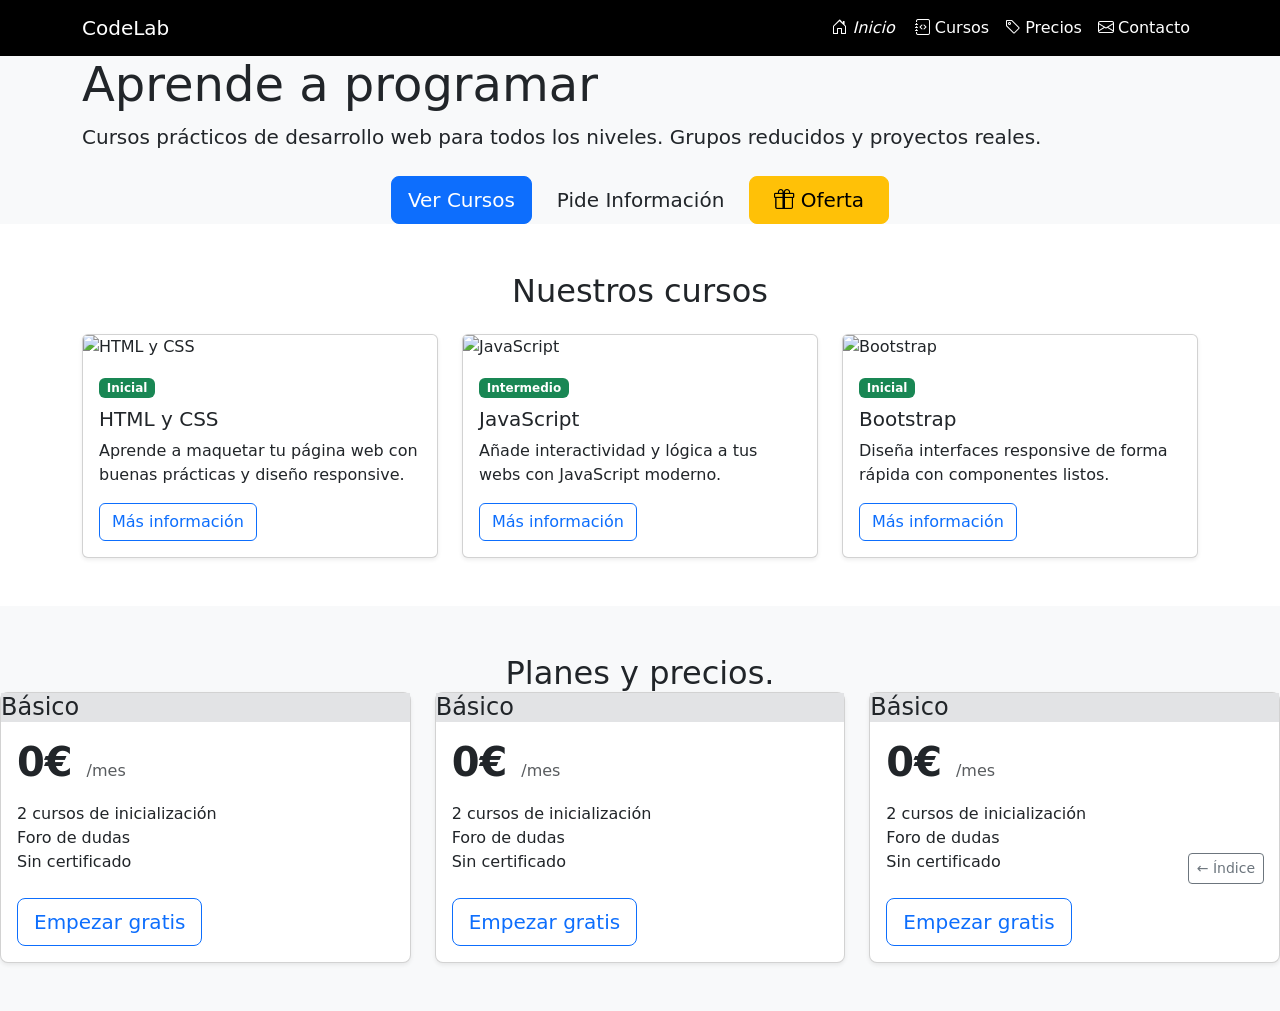
==== ej04-08-codelab-academia/index.html @ d97ff9e4 "He realizado cambios en el apartado de tabla de precios" ====
<!doctype html>
<html lang="es">
<head>
  <meta charset="utf-8">
  <meta name="viewport" content="width=device-width, initial-scale=1">
  <title>CodeLab Academia</title>

  <!-- CSS de Bootstrap 5.3.8 (CDN) -->
  <link rel="stylesheet"
        href="https://cdn.jsdelivr.net/npm/bootstrap@5.3.8/dist/css/bootstrap.min.css">

  <!-- Ej. 8: añade aquí el <link> a Bootstrap Icons -->
   <link rel="stylesheet" href="https://cdn.jsdelivr.net/npm/bootstrap-icons@1.13.2/font/bootstrap-icons.min.css">
</head>
<body>

  <!-- ============================================================
       PROYECTO CodeLab Academia · Ejercicios 4 a 8
       Este archivo se completa poco a poco: en cada ejercicio
       añadimos una sección nueva en su hueco.
       ============================================================ -->



  <!-- ===== EJ. 4 · NAVBAR =====
       Barra de navegación oscura y fija (sticky-top) con menú hamburguesa.
       Enlaces: Inicio · Cursos (#cursos) · Precios (#precios) · Contacto (#contacto)
       Ej. 8: añade iconos a los enlaces (bi bi-house-door, bi bi-journal-code...) -->
     <nav class="navbar navbar-expand-lg bg-black sticky-top" data-bs-theme="dark">
          <div class="container">
               <a class="navbar-brand" href="#">CodeLab</a>

               <button class="navbar-toggler" type="button" data-bs-toggle="collapse" data-bs-target="#menu" aria-controls="menu" aria-expanded="false" aria-label="Abrir Menu">
                    <span class="navbar-toggler-icon"></span>
               </button>

               <div class="collapse navbar-collapse" id="menu">
                    <ul class="navbar-nav ms-auto">
                         <li class="nav-item">
                              <a class="nav-link active" href="#"><i class="bi bi-house-door me-1"> Inicio</i></a>
                         </li>
                         <li class="nav-item">
                              <a class="nav-link active" href="#cursos"> <i class="bi bi-journal-code me-1"></i>Cursos</a>
                         </li>
                         <li class="nav-item">
                              <a class="nav-link active" href="#precios"> <i class=" bi bi-tag me-1"></i>Precios</a>
                         </li>

                          <li class="nav-item">
                              <a class="nav-link active" href="#contacto"><i class="bi bi-envelope me-1"></i>Contacto</a>
                         </li>
                    </ul>
               </div>
          </div>
     </nav>


  <!-- ===== EJ. 4 · PORTADA (HERO) =====
       <header> con título display-5, texto lead y botones "Ver cursos" y "Pide información".
       Ej. 8: añade un tercer botón "Oferta" que abra el modal -->
       <header class="bg-body-tertiary">
          <div class="container pay-5">
          
               <h1 class="display-5"> Aprende a programar</h1>
               <p class="lead col.lg-8 mx-auto mb-4">
                    Cursos prácticos de desarrollo web para todos los niveles. 
                    Grupos reducidos y proyectos reales.
               </p>
                    <div class="d-grid gap-2 d-sm-flex justify-content-center">
                    <a href="#" class="btn btn-primary btn-lg" role="button" aria-disabled="true"> Ver Cursos </a>
                    <a href="#" class="btn btn-secundary btn-lg" role="button" aria-disabled="true"> Pide Información</a>

                    <button type="button" class="btn btn-warning btn-lg px-4" data-bs-target="#modalOferta">
                         <i class="bi bi-gift">
                         </i> Oferta
                    </button>
                    </div>
               </div>        
       </header>


  <!-- ===== EJ. 5 · CATÁLOGO DE CURSOS (CARDS) =====
       <section id="cursos"> con 3 tarjetas: HTML y CSS · JavaScript · Bootstrap
       Imágenes de prueba: https://picsum.photos/seed/html/600/350 -->

    <section id="cursos" class="py-5">
  <div class="container">
    <h2 class="text-center mb-4">Nuestros cursos</h2>

    <div class="row row-cols-1 row-cols-md-2 row-cols-lg-3 g-4">

      <!-- CARD 1 -->
      <div class="col">
        <div class="card h-100 shadow-sm">
          <img class="card-img-top" src="https://picsum.photos/seed/html/600/350" alt="HTML y CSS">
          <div class="card-body">
            <span class="badge text-bg-success">Inicial</span>
            <h5 class="card-title mt-2">HTML y CSS</h5>
            <p class="card-text">Aprende a maquetar tu página web con buenas prácticas y diseño responsive.</p>
            <a href="#" class="btn btn-outline-primary">Más información</a>
          </div>
        </div>
      </div>

      <!-- CARD 2 -->
      <div class="col">
        <div class="card h-100 shadow-sm">
          <img class="card-img-top" src="https://picsum.photos/seed/js/600/350" alt="JavaScript">
          <div class="card-body">
            <span class="badge text-bg-success">Intermedio</span>
            <h5 class="card-title mt-2">JavaScript</h5>
            <p class="card-text">Añade interactividad y lógica a tus webs con JavaScript moderno.</p>
            <a href="#" class="btn btn-outline-primary">Más información</a>
          </div>
        </div>
      </div>

      <!-- CARD 3 -->
      <div class="col">
        <div class="card h-100 shadow-sm">
          <img class="card-img-top" src="https://picsum.photos/seed/bootstrap/600/350" alt="Bootstrap">
          <div class="card-body">
            <span class="badge text-bg-success">Inicial</span>
            <h5 class="card-title mt-2">Bootstrap</h5>
            <p class="card-text">Diseña interfaces responsive de forma rápida con componentes listos.</p>
            <a href="#" class="btn btn-outline-primary">Más información</a>
          </div>
        </div>
      </div>

    </div>
  </div>
</section>




  <!-- ===== EJ. 6 · TABLA DE PRECIOS =====
       <section id="precios"> con 3 planes: Básico (0 €) · Pro destacado (19 €) · Premium (39 €) -->
     <section ID="precios" class="py-5 bg-body-tertiary">
          <div class="text-container">
               <h2 class="text-center mb-4"> 
                    Planes y precios.

               </h2>
               
               <div class="row row-cols-1 row-cols-md-3 g-4 text-center">

               </div>
               <class class="row">
                    <!--CARD 1-->
                    <div class="col">
                         <div class="card h-100 shadow-sm rounded-3 ">
                              <div class="car-header">
                                   <h4 class="my-0 fw-normal bg-secondary-subtle">Básico</h4>
                              </div>

                              <div class="card-body">
                                   <p class="display display-6 fw-bold">0€
                                    <small class="fs-6 text-body-secondary fw-light">
                                        /mes
                                    </small>

                                   </p>
                                   <ul class="list-unstyled mt-3 mb-4">
                                        <li>2 cursos de inicialización</li>
                                        <li>Foro de dudas</li>
                                        <li> Sin certificado </li>
                                   </ul>
                                   
                                   <a href="#contacto" class=" btn btn-lg btn-outline-primary mt">Empezar gratis</a>
                              </div>
                         </div>
                    </div>


                    <!--CARD 2-->
                     <div class="col">
                         <div class="card h-100 shadow-sm rounded-3 ">
                              <div class="car-header">
                                   <h4 class="my-0 fw-normal bg-secondary-subtle">Básico</h4>
                              </div>

                              <div class="card-body">
                                   <p class="display display-6 fw-bold">0€
                                    <small class="fs-6 text-body-secondary fw-light">
                                        /mes
                                    </small>

                                   </p>
                                   <ul class="list-unstyled mt-3 mb-4">
                                        <li>2 cursos de inicialización</li>
                                        <li>Foro de dudas</li>
                                        <li> Sin certificado </li>
                                   </ul>
                                   
                                   <a href="#contacto" class=" btn btn-lg btn-outline-primary mt">Empezar gratis</a>
                              </div>
                         </div>
                    </div>


                    <!--CARD 3-->
                     <div class="col">
                         <div class="card h-100 shadow-sm rounded-3 ">
                              <div class="car-header">
                                   <h4 class="my-0 fw-normal bg-secondary-subtle">Básico</h4>
                              </div>

                              <div class="card-body">
                                   <p class="display display-6 fw-bold">0€
                                    <small class="fs-6 text-body-secondary fw-light">
                                        /mes
                                    </small>

                                   </p>
                                   <ul class="list-unstyled mt-3 mb-4">
                                        <li>2 cursos de inicialización</li>
                                        <li>Foro de dudas</li>
                                        <li> Sin certificado </li>
                                   </ul>
                                   
                                   <a href="#contacto" class=" btn btn-lg btn-outline-primary mt">Empezar gratis</a>
                              </div>
                         </div>
                    </div>

               </class>
               </div>
          </div>
     </section>

  <!-- ===== EJ. 7 · FORMULARIO DE CONTACTO =====
       <section id="contacto">: nombre, email, curso (select), mensaje, checkbox y botón Enviar -->


  <!-- ===== EJ. 8 · VENTANA MODAL =====
       Modal con id="modalOferta" -->


  <!-- ===== EJ. 8 · FOOTER CON ICONOS ===== -->


  <!-- Botón para volver al índice del proyecto (puedes dejarlo) -->
  <a href="../index.html" class="btn btn-sm btn-outline-secondary position-fixed bottom-0 end-0 m-3 z-3">← Índice</a>

  <!-- JS de Bootstrap (incluye Popper). Siempre al final del body -->
  <script src="https://cdn.jsdelivr.net/npm/bootstrap@5.3.8/dist/js/bootstrap.bundle.min.js"></script>

  <!-- Ej. 7: añade aquí el <script> de validación del formulario -->
</body>
</html>
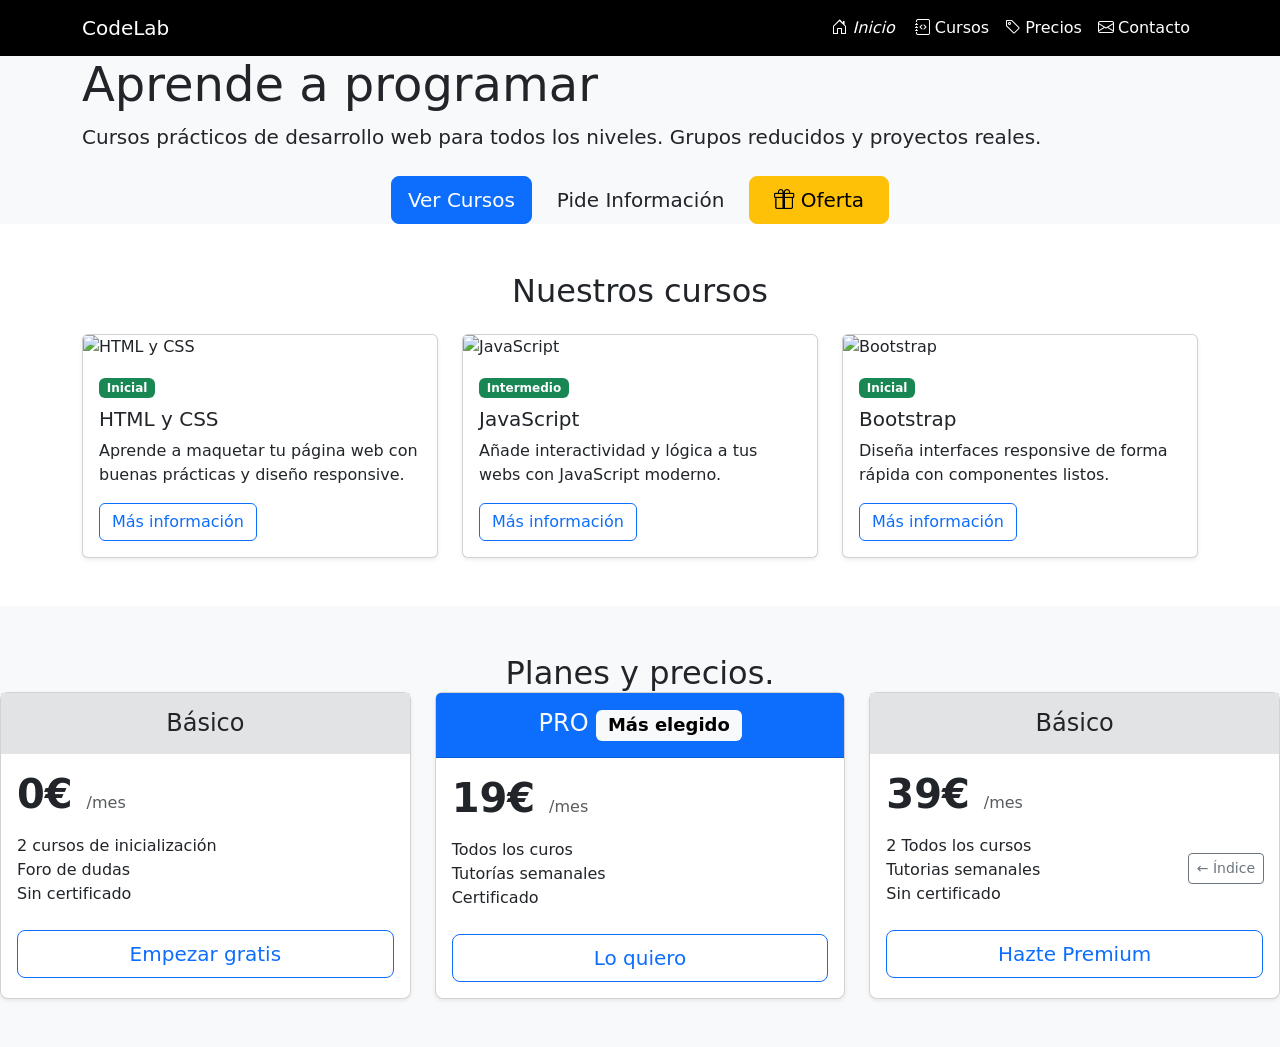
==== commit fc4040fd: "He realizado cambios en el apartado de tabla y precios" ====
--- a/ej04-08-codelab-academia/index.html
+++ b/ej04-08-codelab-academia/index.html
@@ -151,8 +151,8 @@
                     <!--CARD 1-->
                     <div class="col">
                          <div class="card h-100 shadow-sm rounded-3 ">
-                              <div class="car-header">
-                                   <h4 class="my-0 fw-normal bg-secondary-subtle">Básico</h4>
+                              <div class="car-header py-3  bg-secondary-subtle">
+                                   <h4 class="my-0 fw-normal bg-secondary-subtle text-center">Básico</h4>
                               </div>
 
                               <div class="card-body">
@@ -168,7 +168,7 @@
                                         <li> Sin certificado </li>
                                    </ul>
                                    
-                                   <a href="#contacto" class=" btn btn-lg btn-outline-primary mt">Empezar gratis</a>
+                                   <a href="#contacto" class=" w-100 btn btn-lg btn-outline-primary mt">Empezar gratis</a>
                               </div>
                          </div>
                     </div>
@@ -177,50 +177,52 @@
                     <!--CARD 2-->
                      <div class="col">
                          <div class="card h-100 shadow-sm rounded-3 ">
-                              <div class="car-header">
-                                   <h4 class="my-0 fw-normal bg-secondary-subtle">Básico</h4>
+                              <div class="card-header py-3 bg-primary">
+                                   <h3 class="my-0 fw-normal h4 text-light text-center">PRO
+                                    <span class="badge text-bg-light"> Más elegido</span>
+                                   </h3>
                               </div>
 
                               <div class="card-body">
-                                   <p class="display display-6 fw-bold">0€
+                                   <p class="display display-6 fw-bold">19€
                                     <small class="fs-6 text-body-secondary fw-light">
                                         /mes
                                     </small>
 
                                    </p>
                                    <ul class="list-unstyled mt-3 mb-4">
-                                        <li>2 cursos de inicialización</li>
-                                        <li>Foro de dudas</li>
+                                        <li>Todos los curos </li>
+                                        <li>Tutorías semanales </li>
+                                        <li> Certificado </li>
+                                   </ul>
+                                   
+                                   <a href="#contacto" class="w-100  btn btn-lg btn-outline-primary mt">Lo quiero</a>
+                              </div>
+                         </div>
+                    </div>
+
+
+                    <!--CARD 3-->
+                     <div class="col">
+                         <div class="card h-100 shadow-sm rounded-3 ">
+                              <div class="car-header py-3 bg-secondary-subtle">
+                                   <h4 class="my-0 fw-normal bg-secondary-subtle text-center">Básico</h4>
+                              </div>
+
+                              <div class="card-body">
+                                   <p class="display display-6 fw-bold">39€
+                                    <small class="fs-6 text-body-secondary fw-light">
+                                        /mes
+                                    </small>
+
+                                   </p>
+                                   <ul class="list-unstyled mt-3 mb-4">
+                                        <li>2 Todos los cursos</li>
+                                        <li>Tutorias semanales </li>
                                         <li> Sin certificado </li>
                                    </ul>
                                    
-                                   <a href="#contacto" class=" btn btn-lg btn-outline-primary mt">Empezar gratis</a>
-                              </div>
-                         </div>
-                    </div>
-
-
-                    <!--CARD 3-->
-                     <div class="col">
-                         <div class="card h-100 shadow-sm rounded-3 ">
-                              <div class="car-header">
-                                   <h4 class="my-0 fw-normal bg-secondary-subtle">Básico</h4>
-                              </div>
-
-                              <div class="card-body">
-                                   <p class="display display-6 fw-bold">0€
-                                    <small class="fs-6 text-body-secondary fw-light">
-                                        /mes
-                                    </small>
-
-                                   </p>
-                                   <ul class="list-unstyled mt-3 mb-4">
-                                        <li>2 cursos de inicialización</li>
-                                        <li>Foro de dudas</li>
-                                        <li> Sin certificado </li>
-                                   </ul>
-                                   
-                                   <a href="#contacto" class=" btn btn-lg btn-outline-primary mt">Empezar gratis</a>
+                                   <a href="#contacto" class=" w-100 btn btn-lg btn-outline-primary mt">Hazte Premium</a>
                               </div>
                          </div>
                     </div>
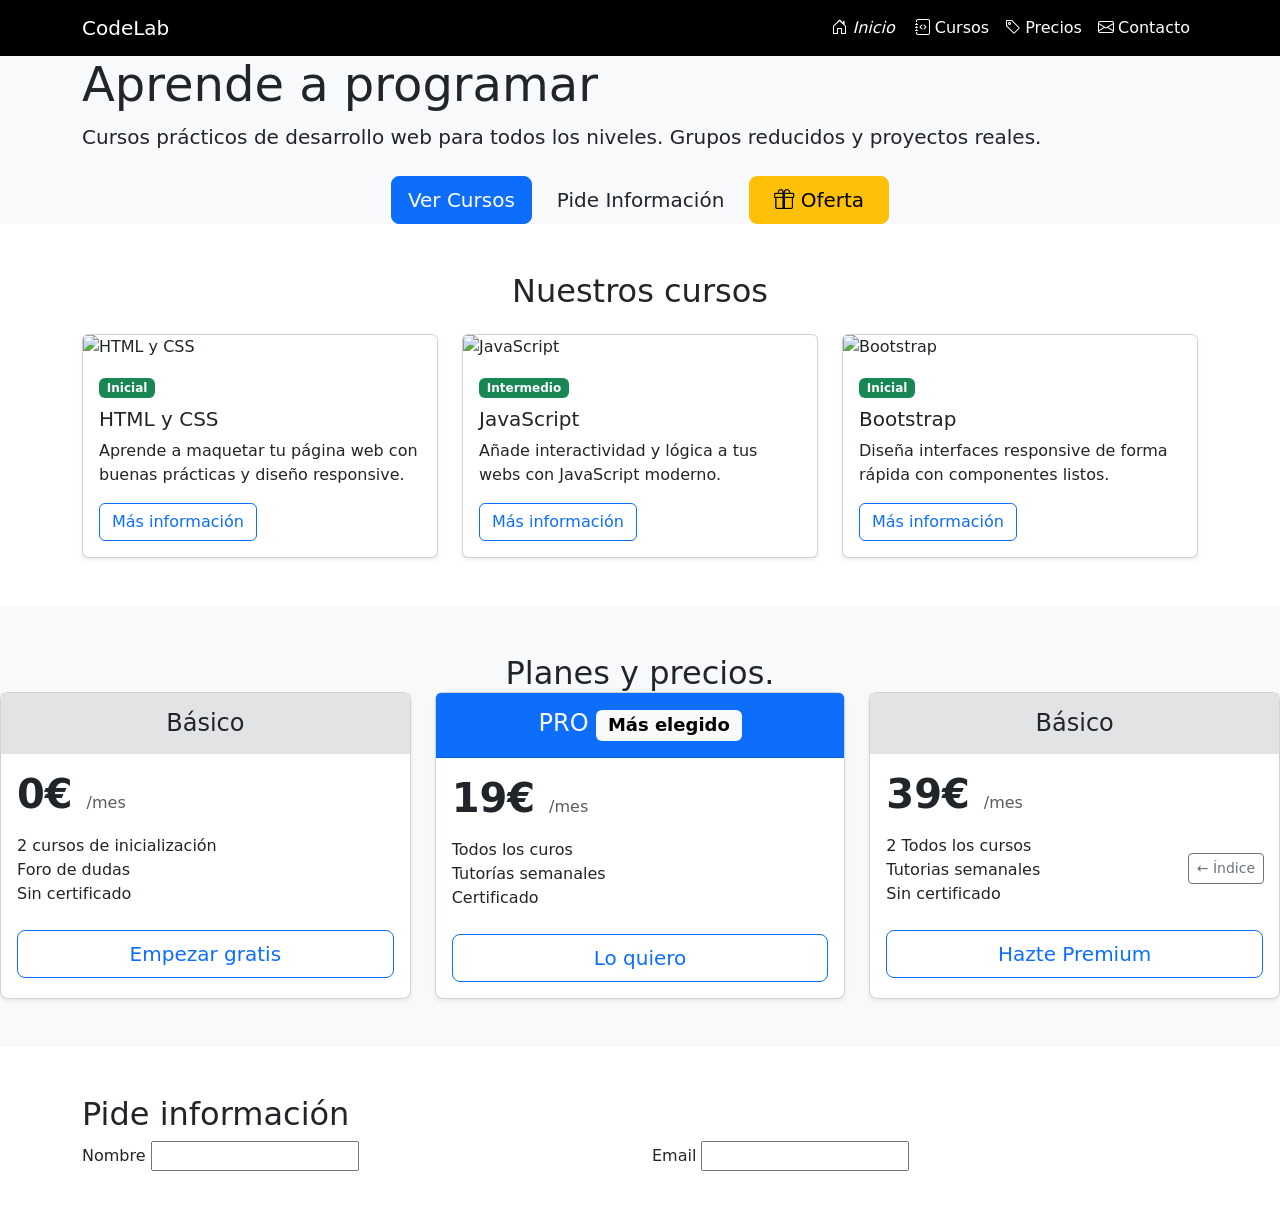
==== commit ddb9df29: "He realizado el camibo en el apartado 7 de formulario" ====
--- a/ej04-08-codelab-academia/index.html
+++ b/ej04-08-codelab-academia/index.html
@@ -234,7 +234,30 @@
 
   <!-- ===== EJ. 7 · FORMULARIO DE CONTACTO =====
        <section id="contacto">: nombre, email, curso (select), mensaje, checkbox y botón Enviar -->
-
+          <section id="contacto" class="py-5">
+               <div class ="container">
+                    <div class="row justify-content-center">
+                         <div class="col">
+                              <h2 class="mb-2">Pide información</h2>
+                              <from class="row">
+                                   <!--Escribe tu nombre-->
+                                   <div class="col-md-6">
+                                        <label for="nombre" class="from-label">Nombre</label> 
+                                        <input type="text" class="from-control" id="nombre" required>
+                                        <div class="invalid-feedback"> Escribe tu nombre</div>
+                                   </div>
+
+                                   <!--email-->
+                                   <div class="col-md-6">
+                                        <label for="email" class="from-label">Email</label> 
+                                        <input type="text" class="from-control" id="nombre" required>
+                                        <div class="invalid-feedback"> Escribe tu nombre</div>
+                                   </div>
+                              </from>
+                         </div>
+                    </div>
+               </div>
+          </section>
 
   <!-- ===== EJ. 8 · VENTANA MODAL =====
        Modal con id="modalOferta" -->
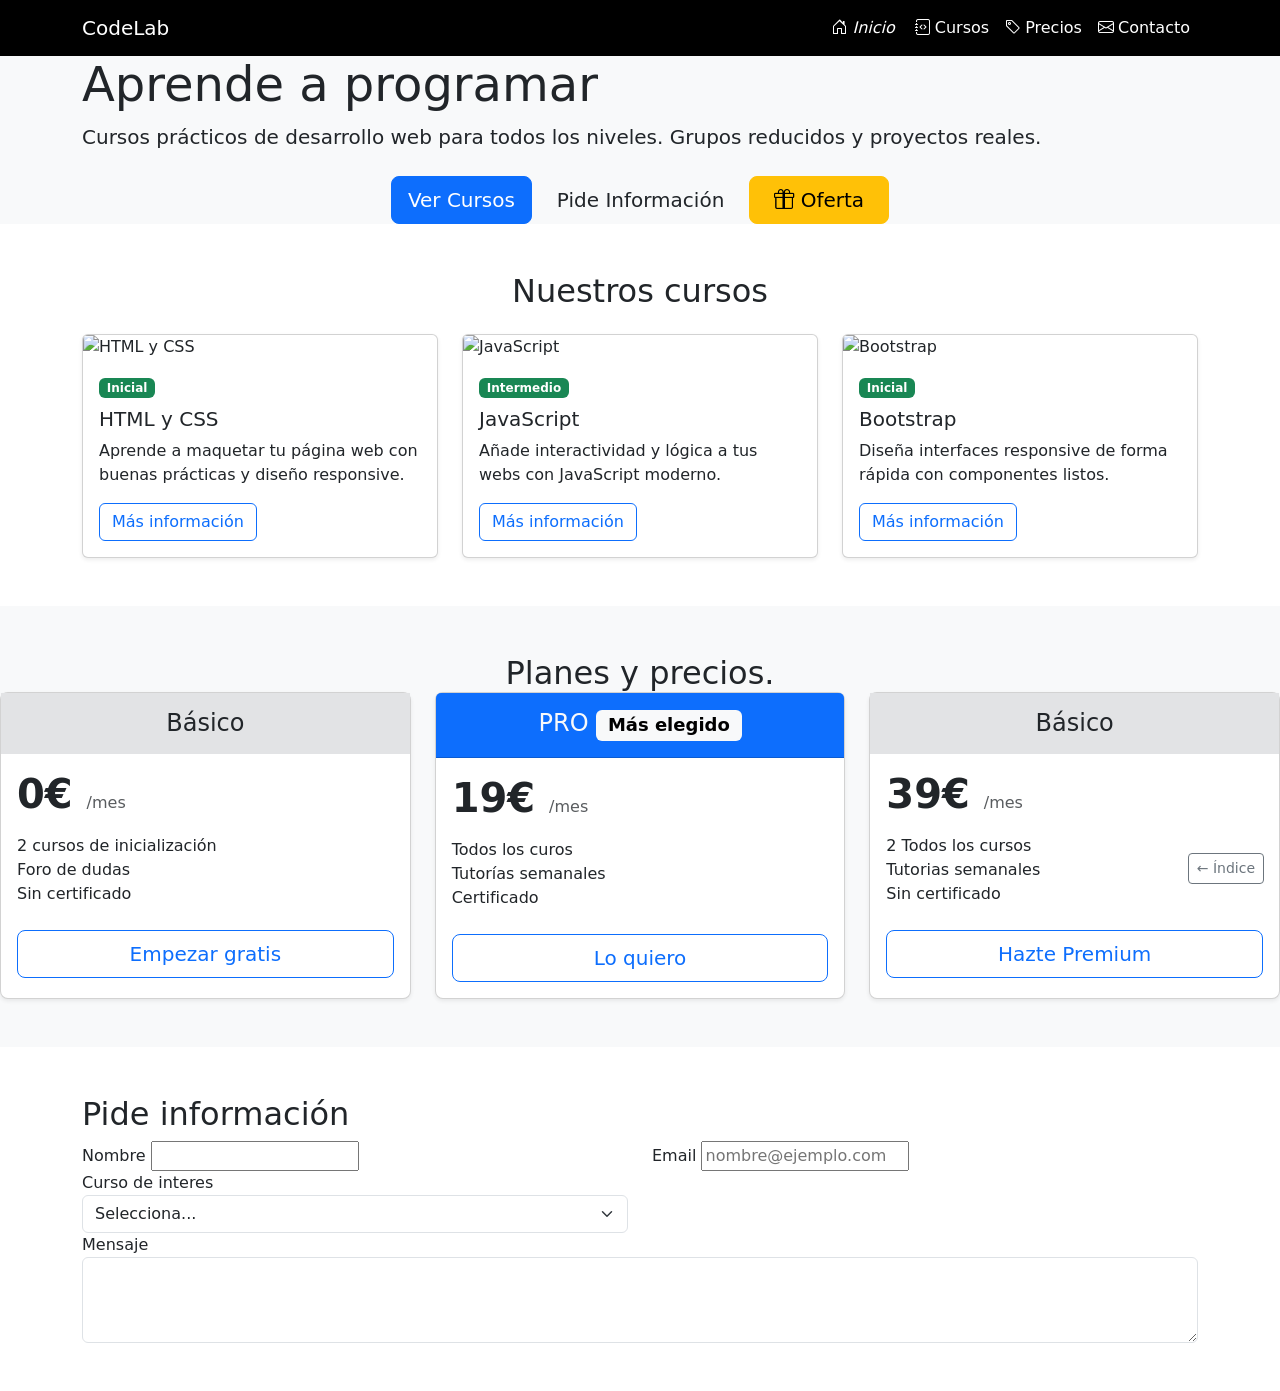
==== commit ba4e5d3b: "He realizado cambios en el apartado 7" ====
--- a/ej04-08-codelab-academia/index.html
+++ b/ej04-08-codelab-academia/index.html
@@ -250,7 +250,28 @@
                                    <!--email-->
                                    <div class="col-md-6">
                                         <label for="email" class="from-label">Email</label> 
-                                        <input type="text" class="from-control" id="nombre" required>
+                                        <input type="email" class="from-control" id="email" placeholder="nombre@ejemplo.com" required>
+                                        <div class="invalid-feedback"> Escribe un email valido </div>
+                                   </div>
+
+                                   <!--curso-->
+                                   <div class="col-md-6">
+                                        <label for="curso" class="from-label">Curso de interes </label>
+                                        <select class="form-select" id="curso" required>
+                                             <option selected disabled value="">Selecciona...</option>
+                                             <option>HTML + CSS</option>
+                                             <option> JavaScript </option>
+                                             <option> Boostrap 5</option>
+                                             <option>Angular</option>
+                                        </select>
+
+                                        <div class="invalid-feedback"> Seleccione su Curso</div>
+                                   </div>
+
+                                   <!--Mensaje-->
+                                   <div class="col12">
+                                        <label for="mensaje" class="from-label">Mensaje</label> 
+                                         <textarea class="form-control" id="mensaje" rows="3"></textarea>
                                         <div class="invalid-feedback"> Escribe tu nombre</div>
                                    </div>
                               </from>
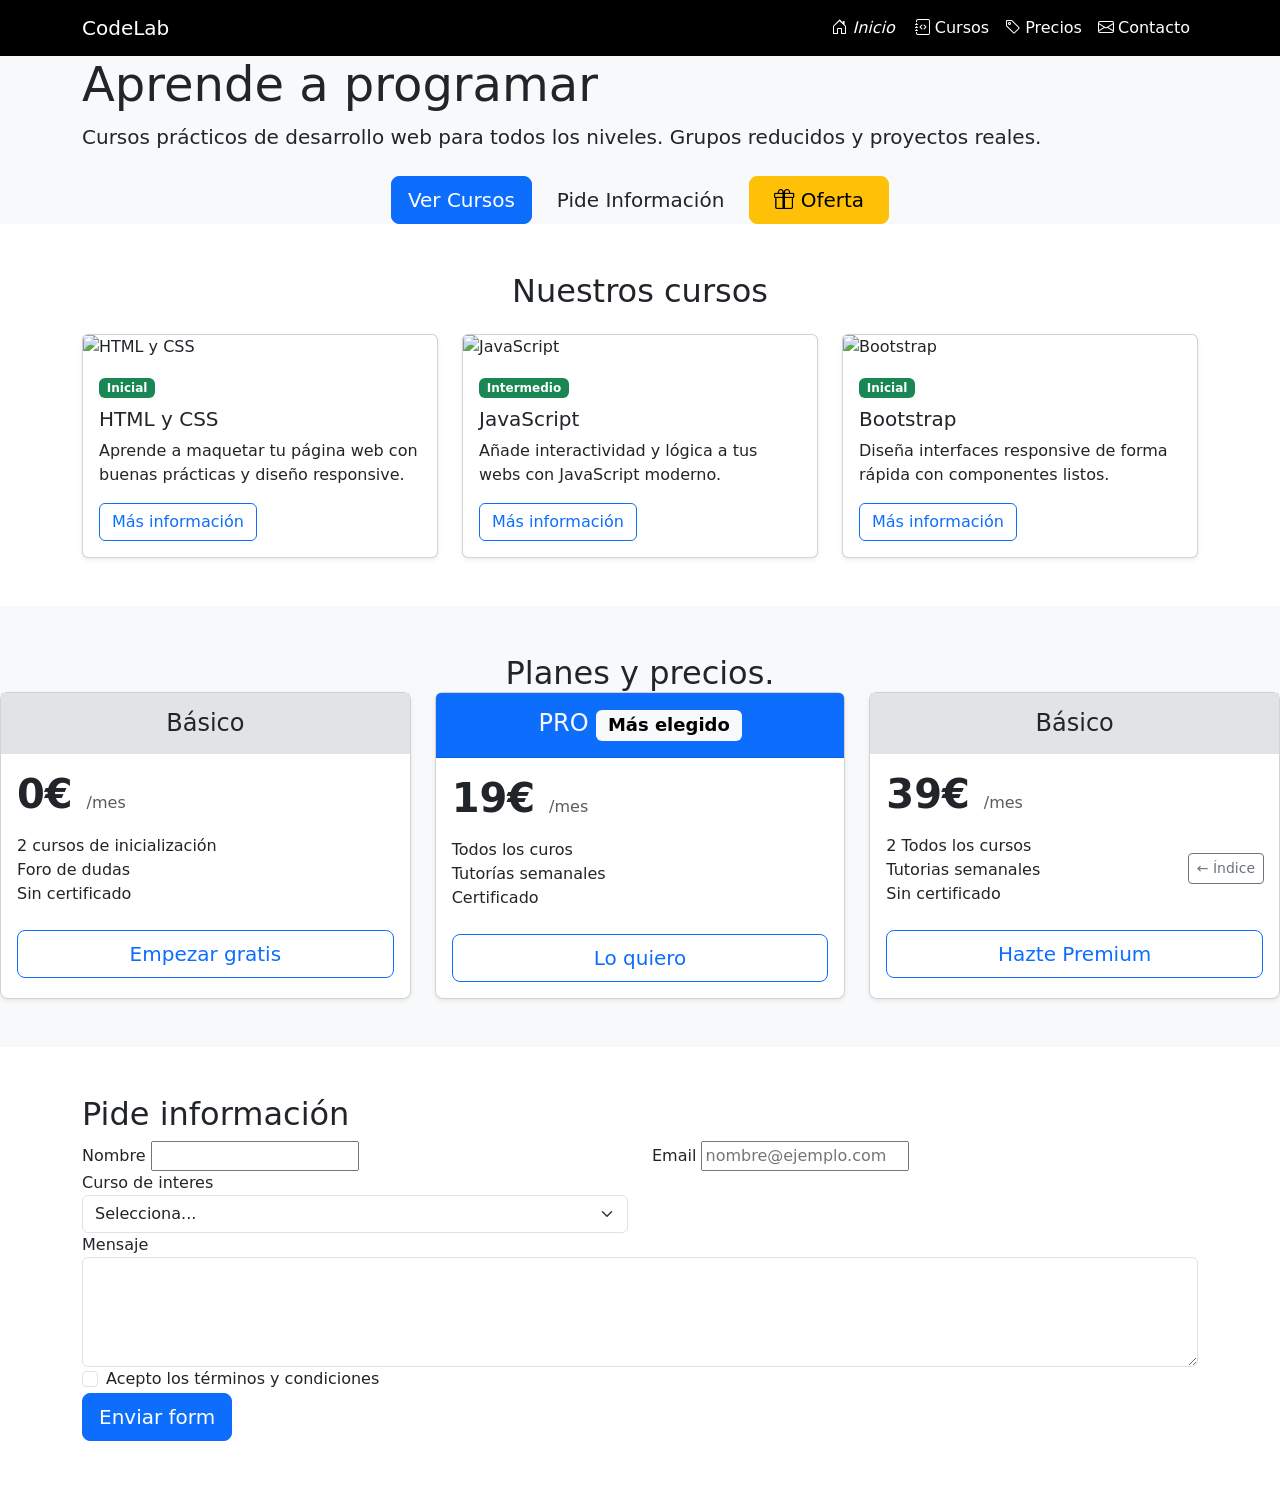
==== commit 0de064bc: "He realizado el apartado 7 entero" ====
--- a/ej04-08-codelab-academia/index.html
+++ b/ej04-08-codelab-academia/index.html
@@ -271,13 +271,30 @@
                                    <!--Mensaje-->
                                    <div class="col12">
                                         <label for="mensaje" class="from-label">Mensaje</label> 
-                                         <textarea class="form-control" id="mensaje" rows="3"></textarea>
+                                         <textarea class="form-control" id="mensaje" rows="4"></textarea>
                                         <div class="invalid-feedback"> Escribe tu nombre</div>
                                    </div>
-                              </from>
-                         </div>
-                    </div>
-               </div>
+
+                              <!--checkbox-->
+                              <div class="col-12">
+                         <div class="form-check">
+                              <input class="form-check-input" type="checkbox" value="" id="invalidCheck" required>
+                              <label class="form-check-label" for="invalidCheck">
+                              Acepto los términos y condiciones
+                              </label>
+                              <div class="invalid-feedback">
+                             Debes ACEPTAR antes de continuar.
+                              </div>
+                              <!--Botón de enviado-->
+                         </div>
+                         </div>
+                         <div class="col-12">
+                         <button class="btn btn-primary btn-lg" type="submit">Enviar form</button>
+                         </div>
+                 </from>
+          </div>
+     </div>
+</div>
           </section>
 
   <!-- ===== EJ. 8 · VENTANA MODAL =====
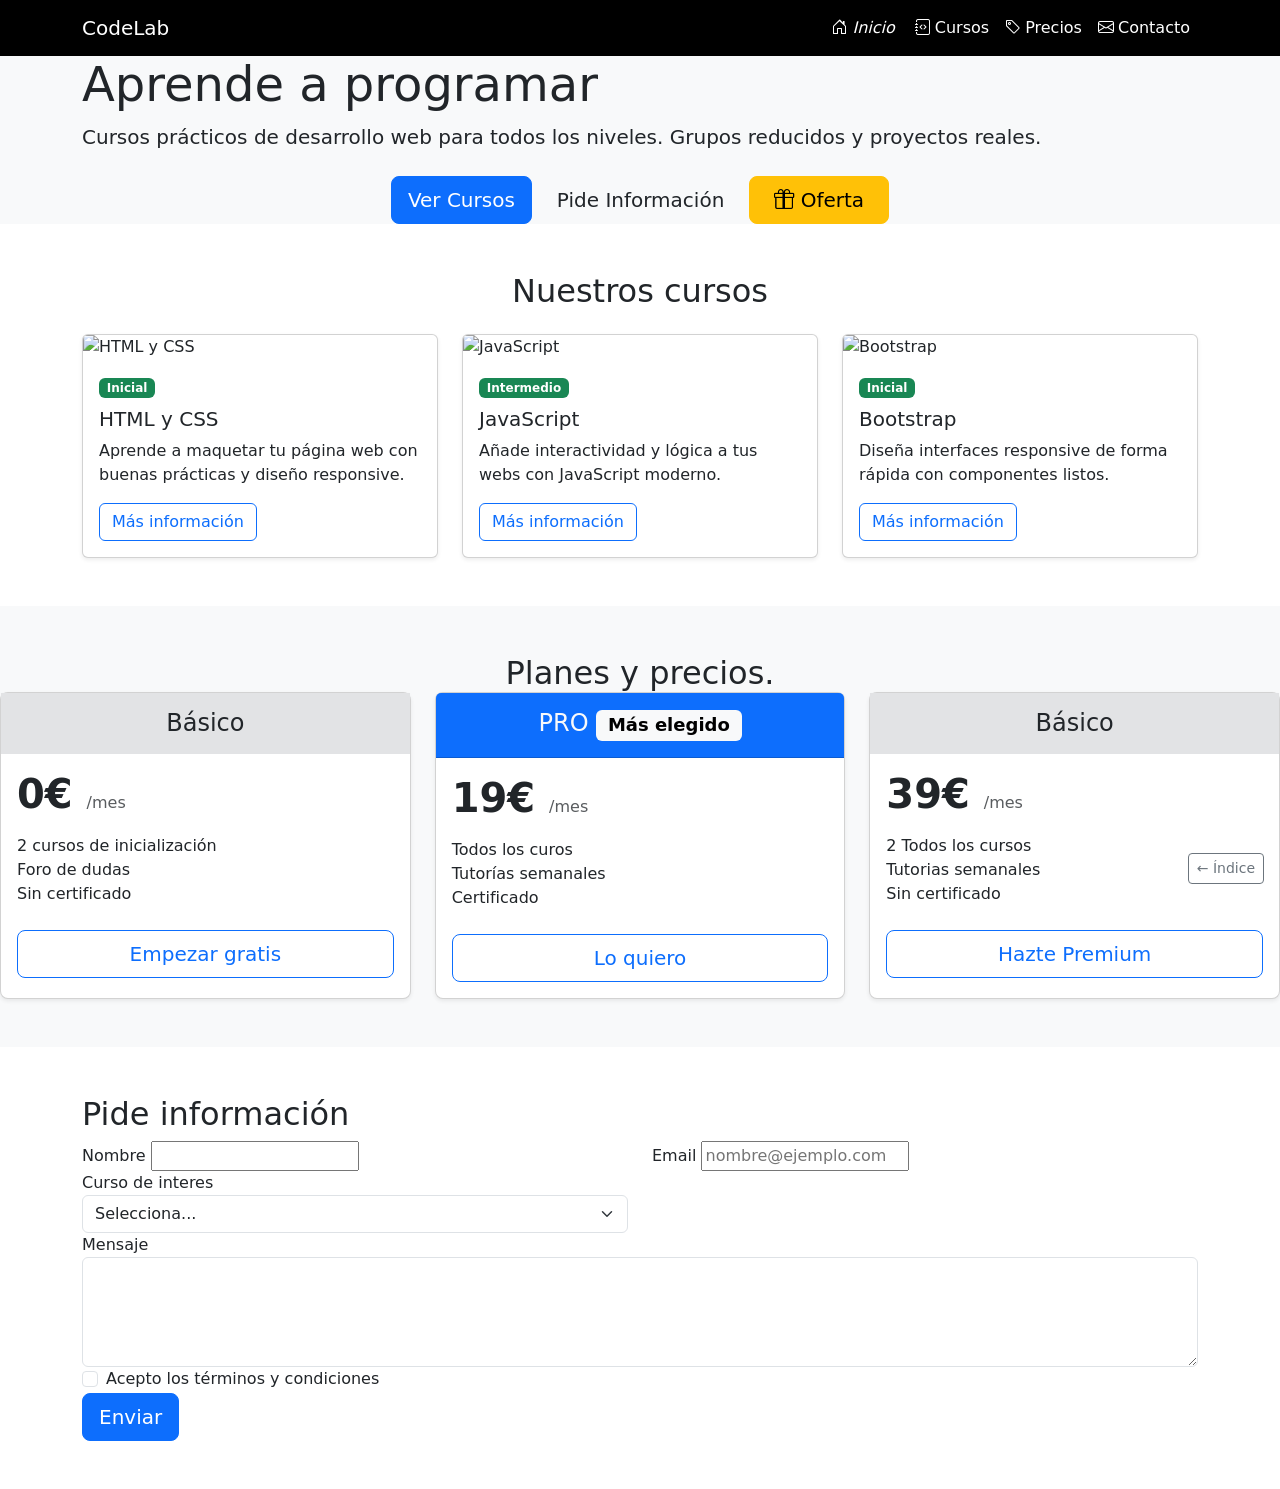
==== commit 3b2b0e7c: "He realizado un pequeño cambio en el apartado 7" ====
--- a/ej04-08-codelab-academia/index.html
+++ b/ej04-08-codelab-academia/index.html
@@ -289,7 +289,7 @@
                          </div>
                          </div>
                          <div class="col-12">
-                         <button class="btn btn-primary btn-lg" type="submit">Enviar form</button>
+                         <button class="btn btn-primary btn-lg" type="submit">Enviar</button>
                          </div>
                  </from>
           </div>
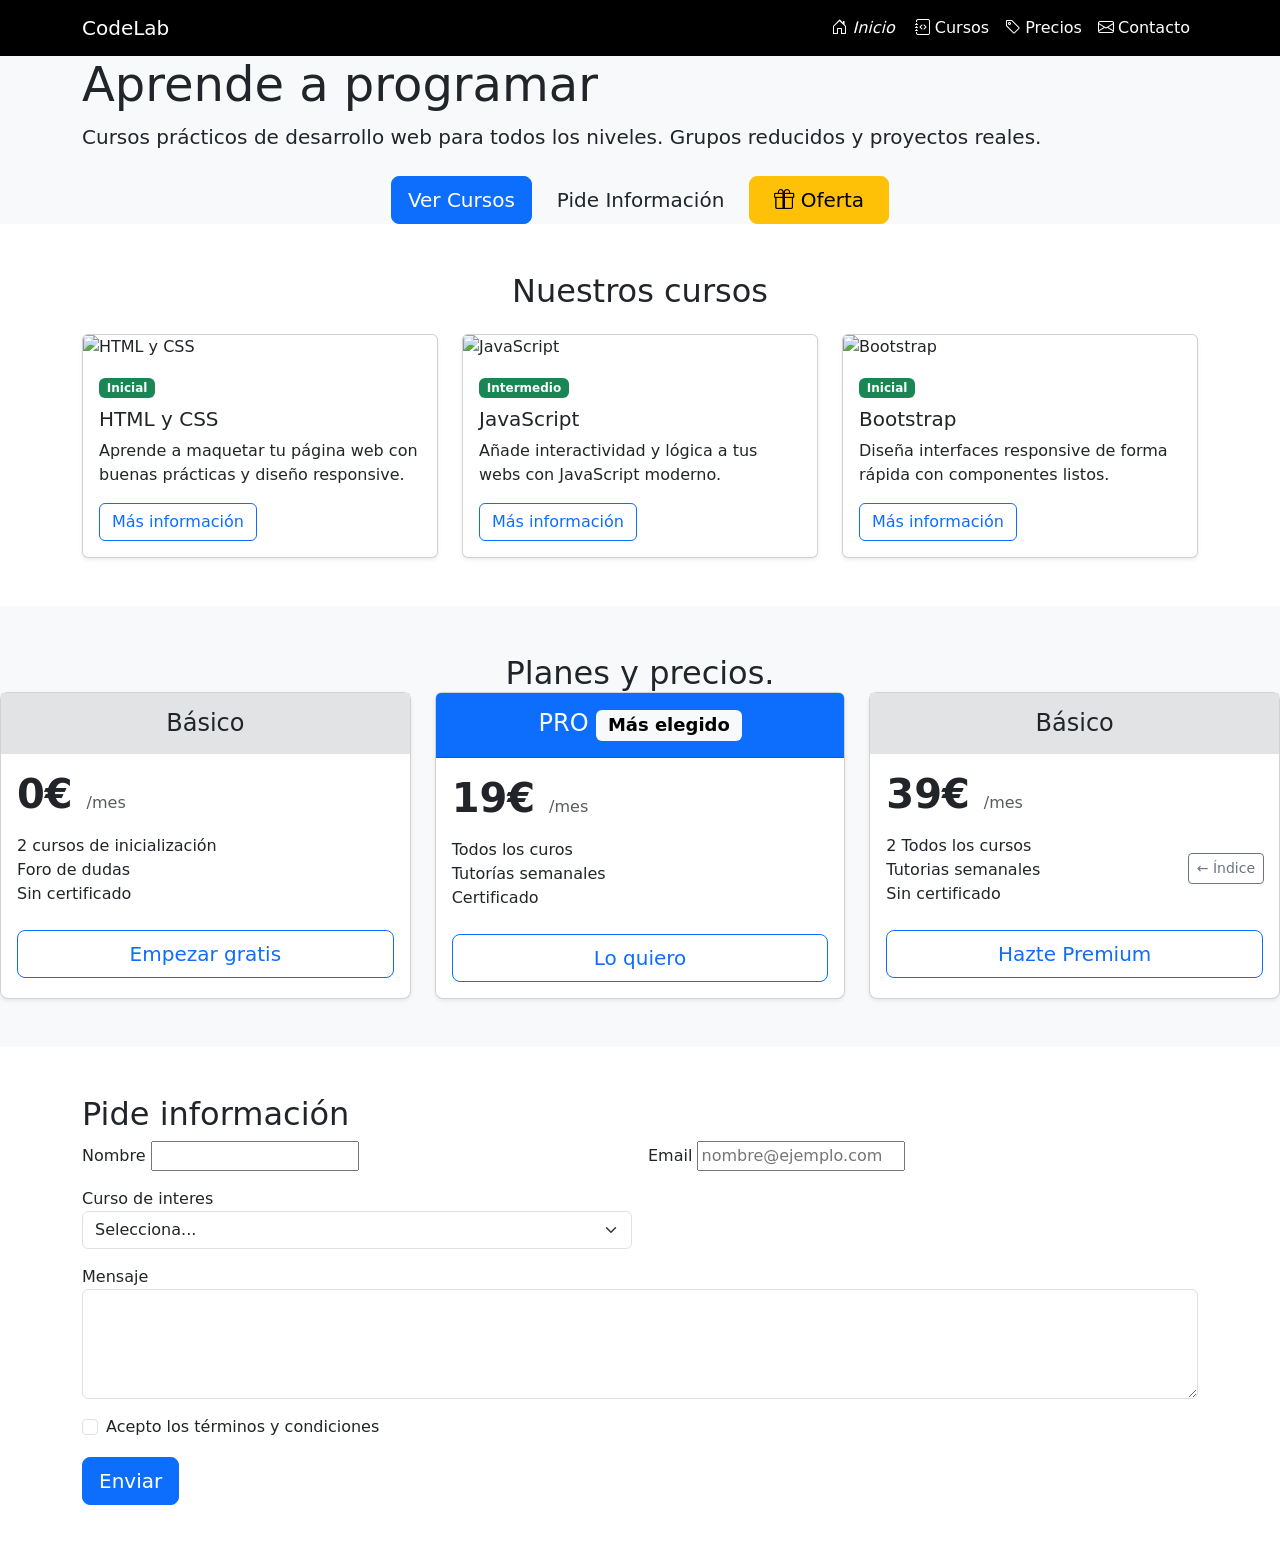
==== commit 3e63c5ec: "He realizado un pequeño cambio en el apartado 7" ====
--- a/ej04-08-codelab-academia/index.html
+++ b/ej04-08-codelab-academia/index.html
@@ -239,7 +239,7 @@
                     <div class="row justify-content-center">
                          <div class="col">
                               <h2 class="mb-2">Pide información</h2>
-                              <from class="row">
+                              <from class="row g-3">
                                    <!--Escribe tu nombre-->
                                    <div class="col-md-6">
                                         <label for="nombre" class="from-label">Nombre</label> 
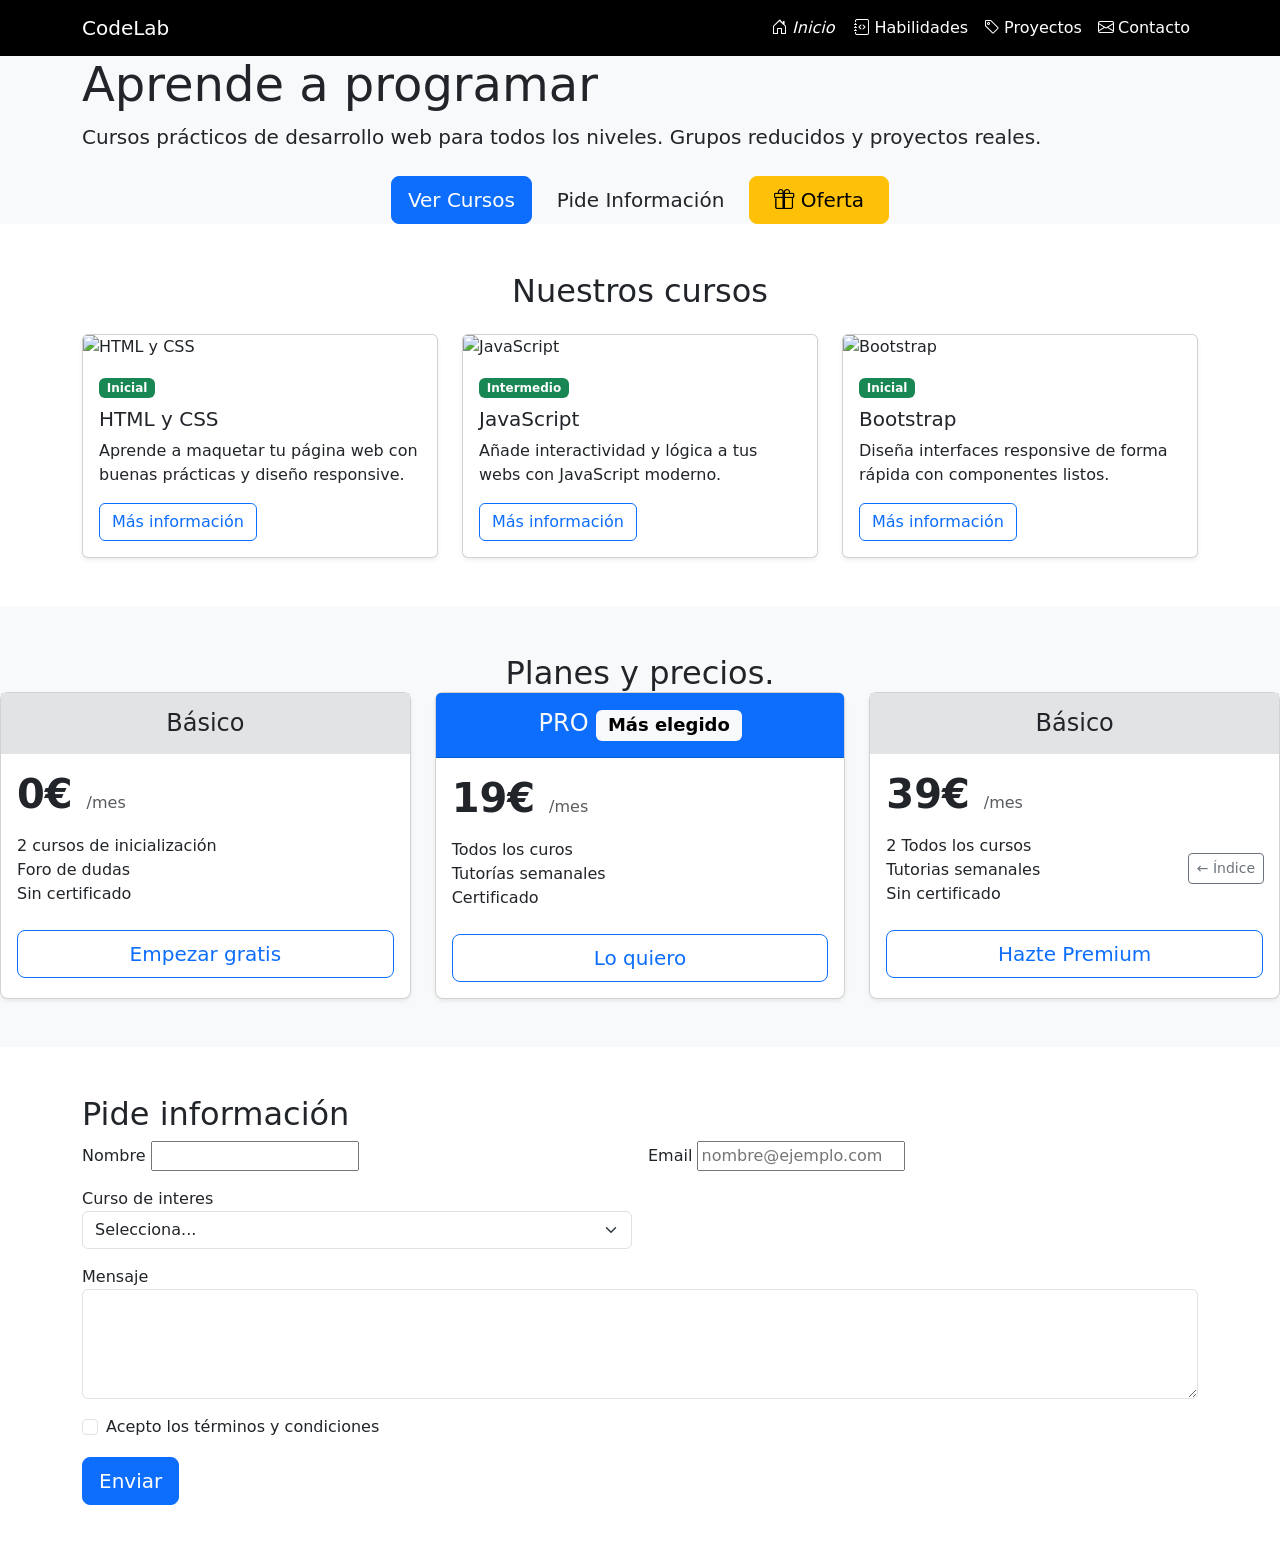
==== commit db1e3c6f: "he realizado cambios en el css" ====
--- a/ej04-08-codelab-academia/index.html
+++ b/ej04-08-codelab-academia/index.html
@@ -40,12 +40,13 @@
                               <a class="nav-link active" href="#"><i class="bi bi-house-door me-1"> Inicio</i></a>
                          </li>
                          <li class="nav-item">
-                              <a class="nav-link active" href="#cursos"> <i class="bi bi-journal-code me-1"></i>Cursos</a>
+                              <a class="nav-link active" href="#cursos"> <i class="bi bi-journal-code me-1"></i>Habilidades</a>
                          </li>
                          <li class="nav-item">
-                              <a class="nav-link active" href="#precios"> <i class=" bi bi-tag me-1"></i>Precios</a>
+                              <a class="nav-link active" href="#precios"> <i class=" bi bi-tag me-1"></i>Proyectos</a>
                          </li>
 
+                         
                           <li class="nav-item">
                               <a class="nav-link active" href="#contacto"><i class="bi bi-envelope me-1"></i>Contacto</a>
                          </li>
